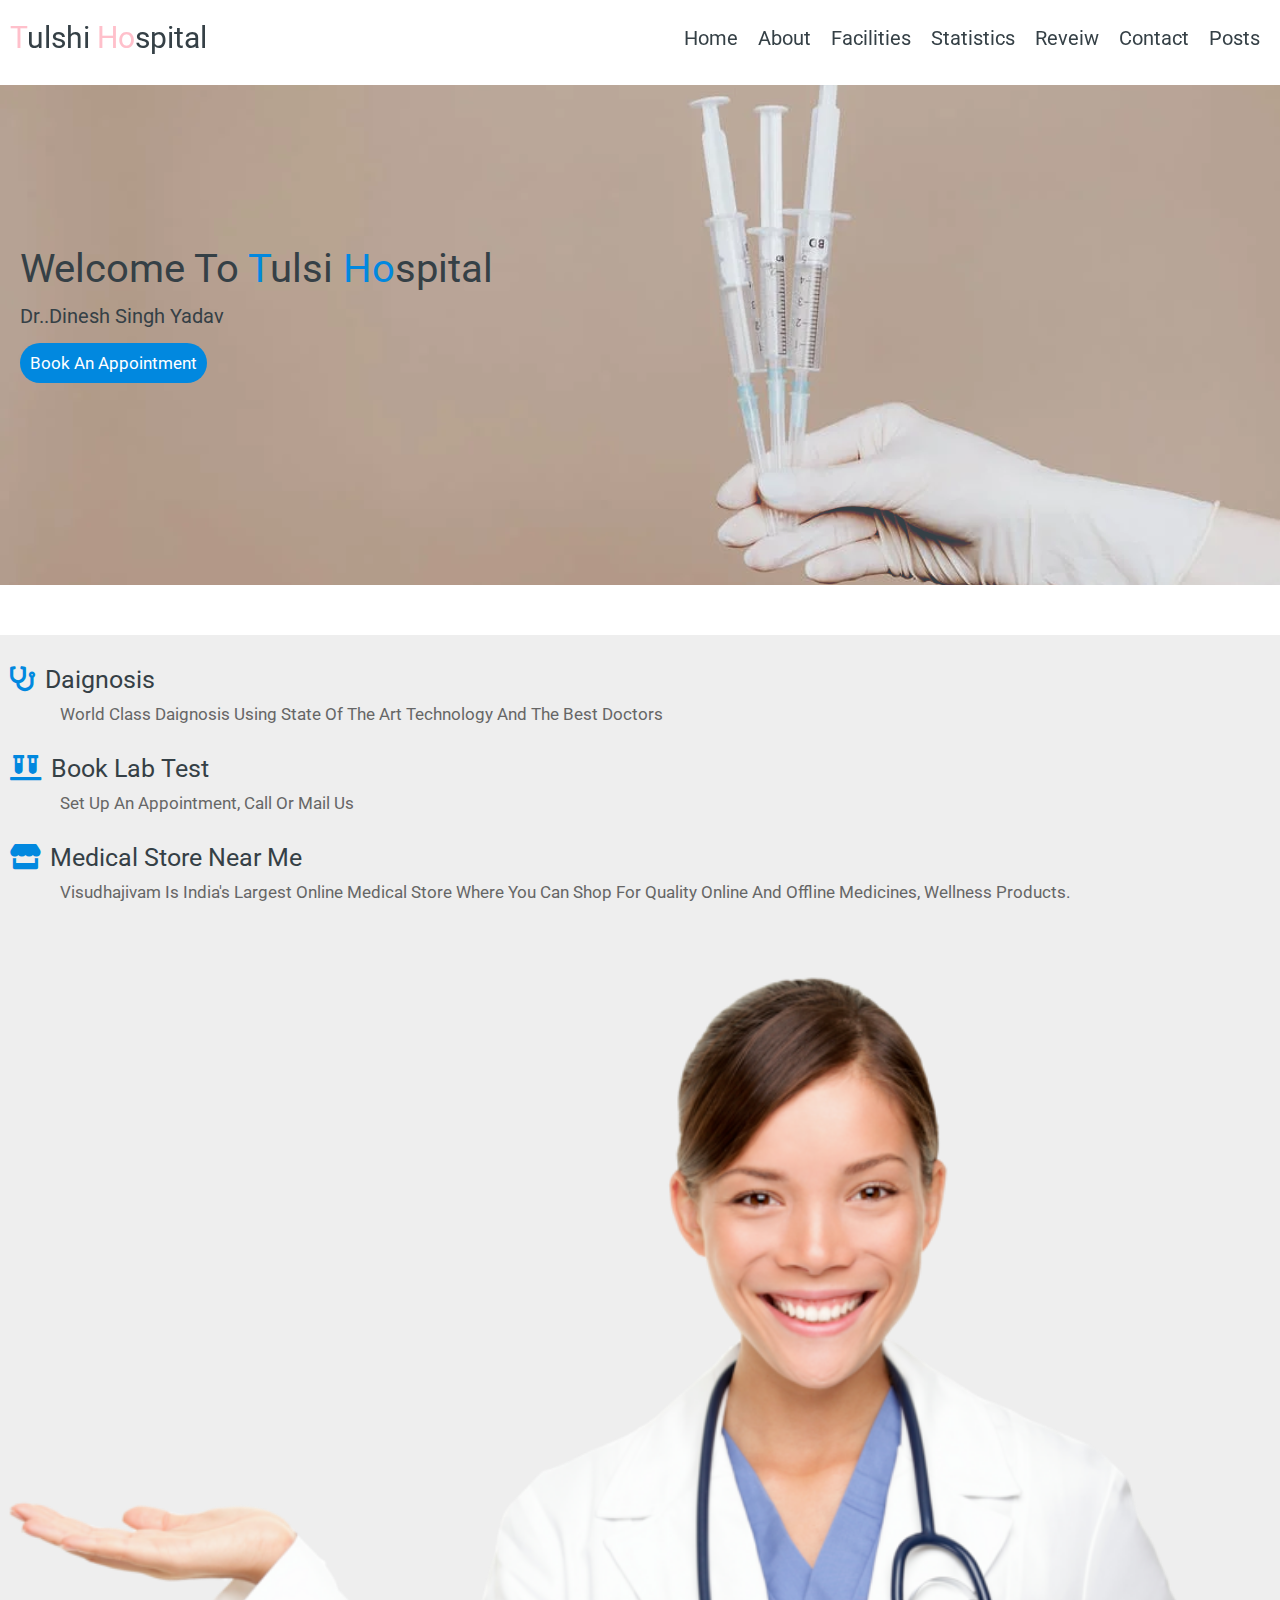
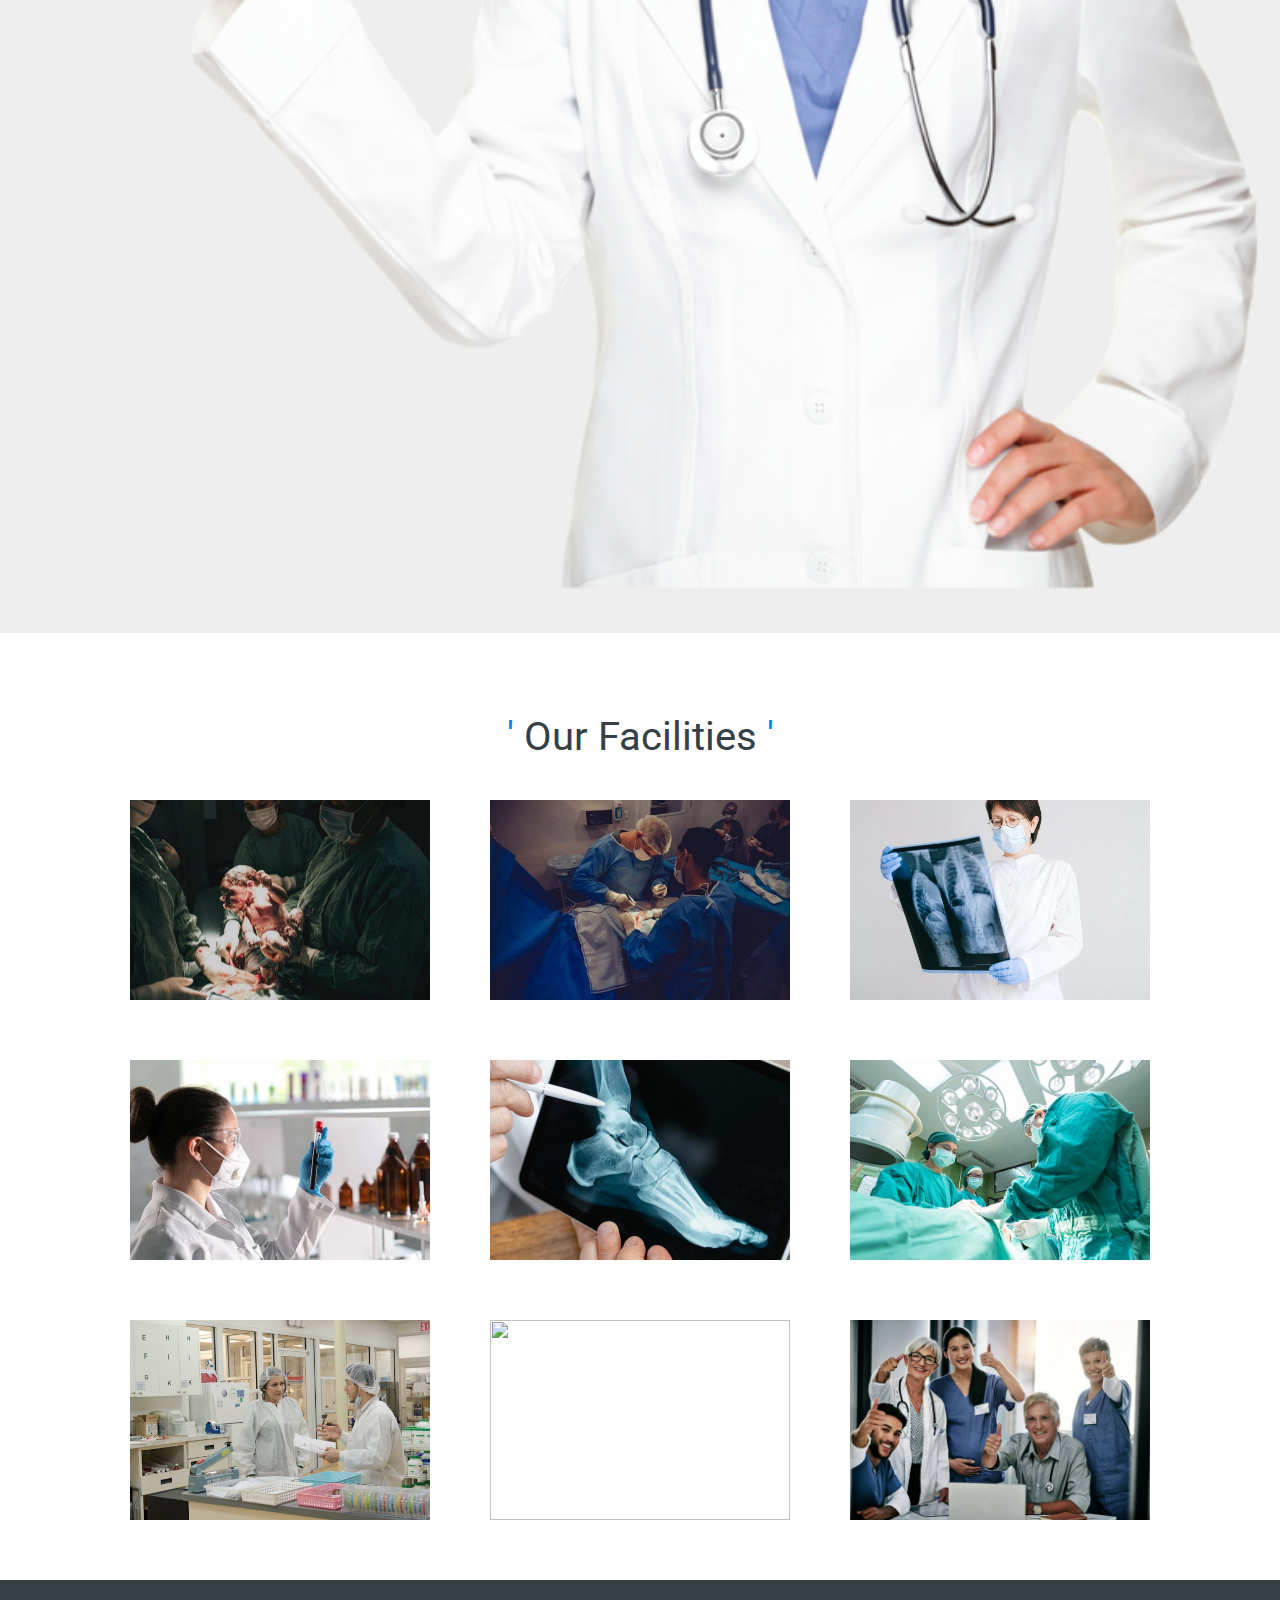
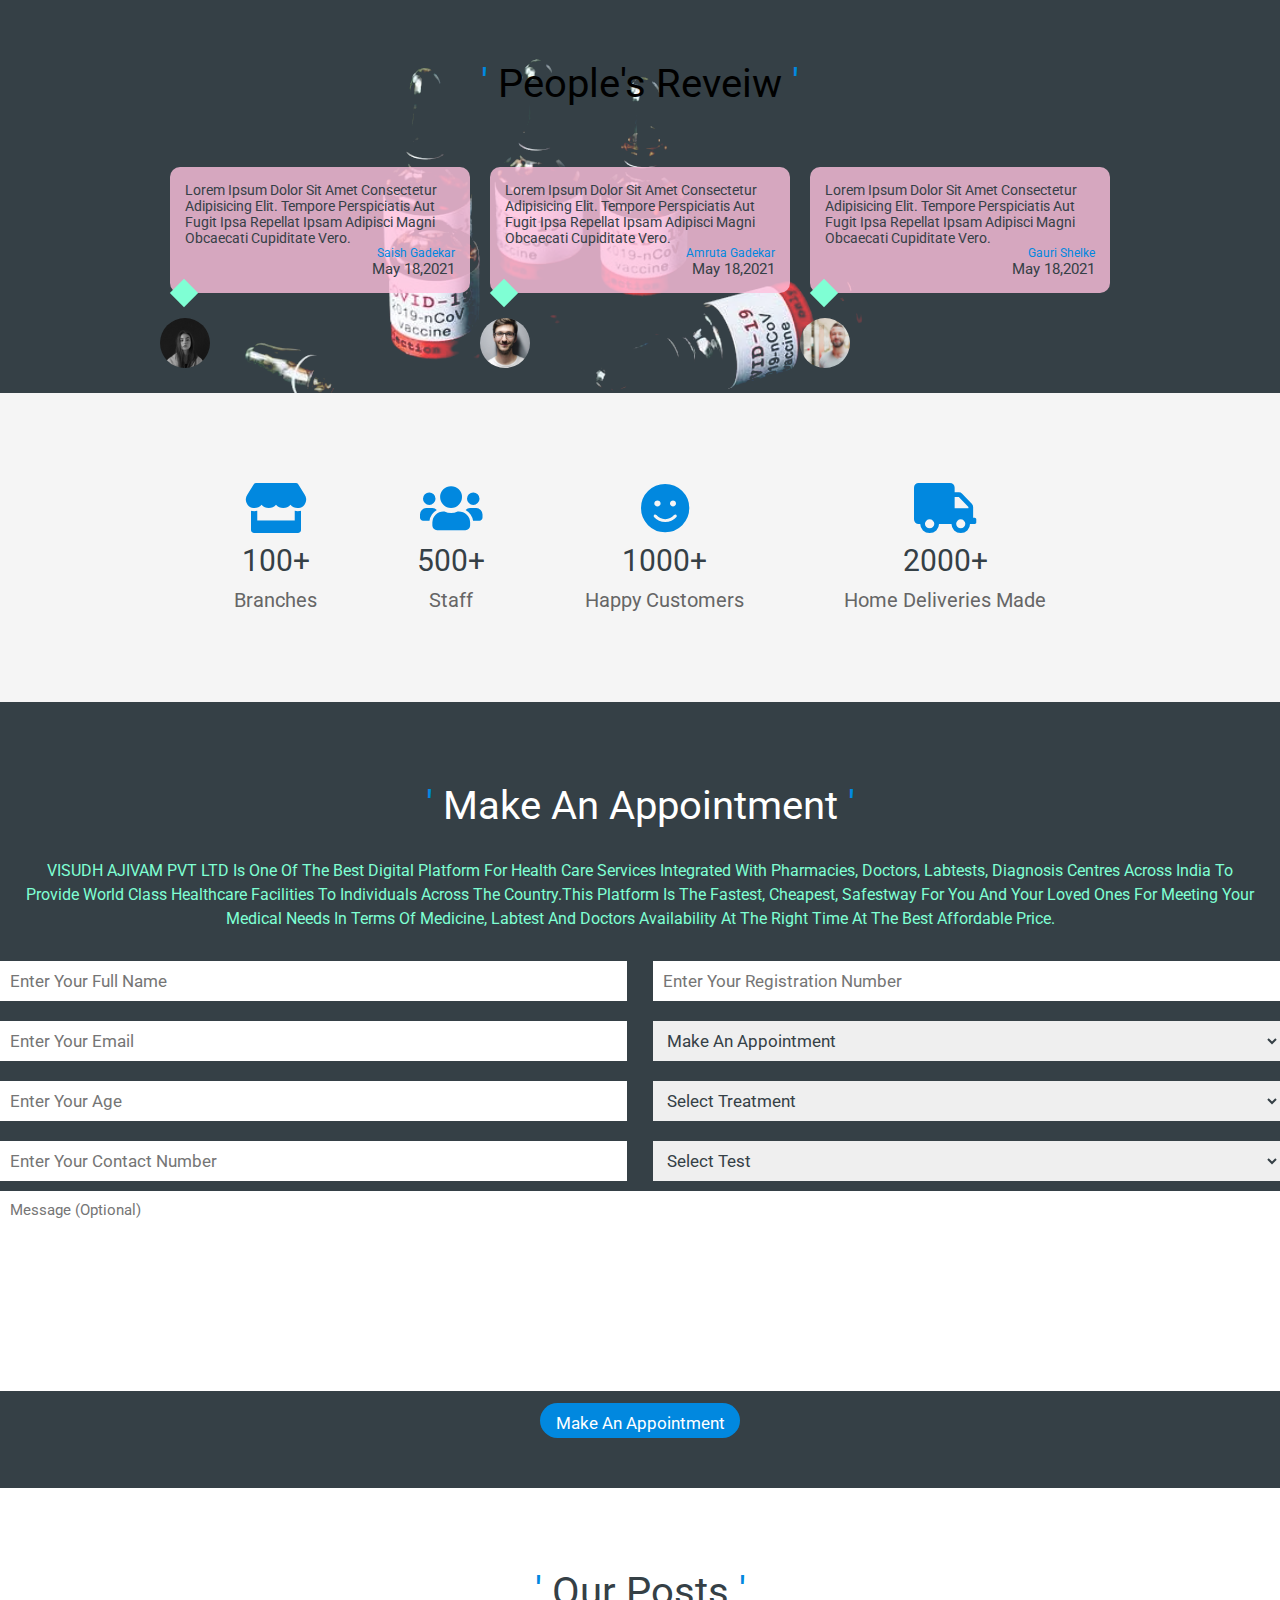
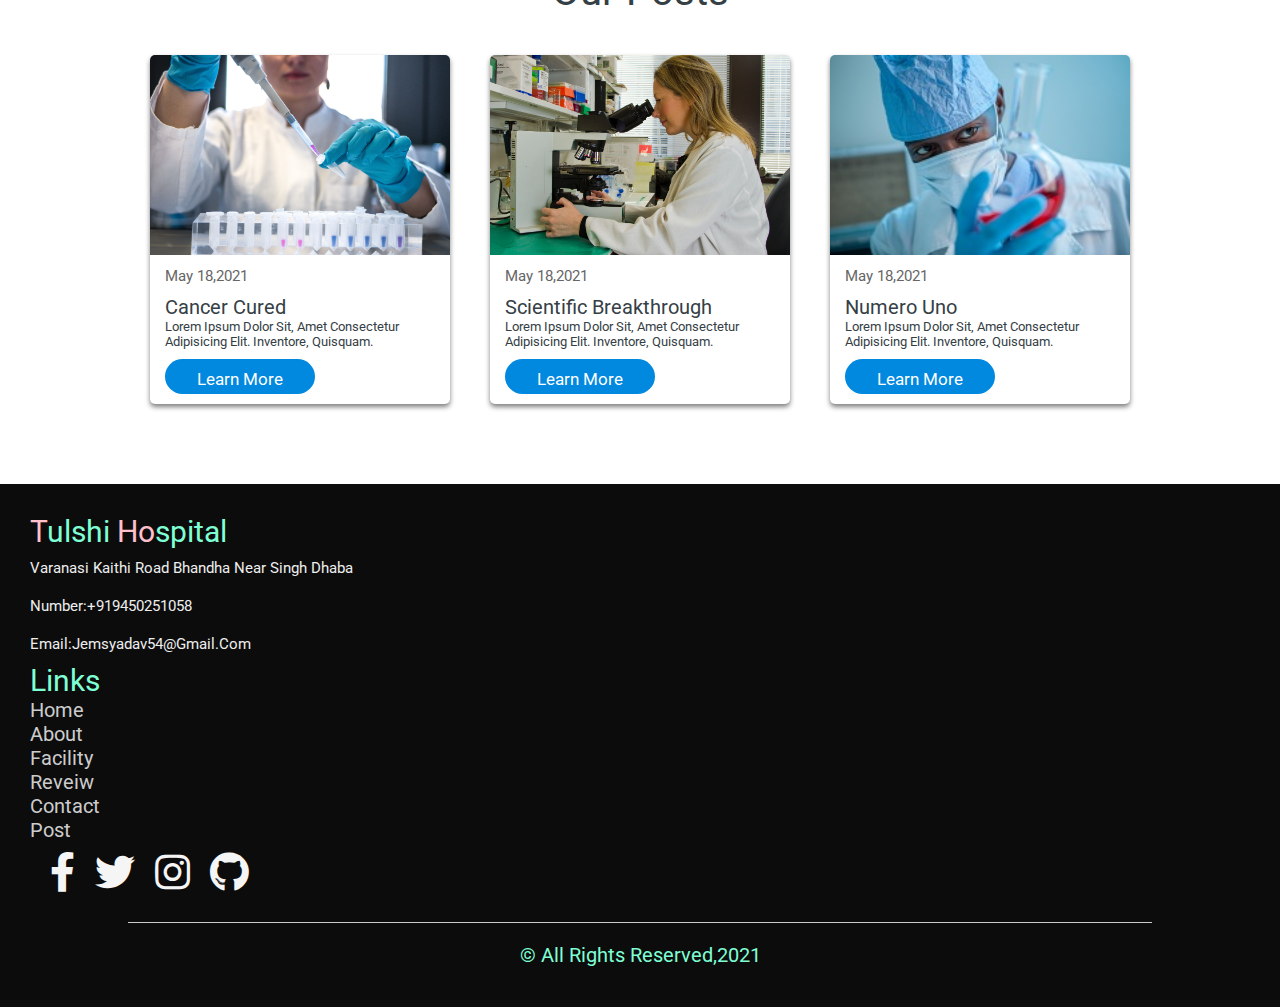
==== index.html @ 3665db94 "hospital" ====
<!DOCTYPE html>
<html lang="en">
  <head>
    <meta charset="UTF-8" />
    <meta http-equiv="X-UA-Compatible" content="IE=edge" />
    <meta name="viewport" content="width=device-width, initial-scale=1.0" />
    <link
      rel="stylesheet"
      href="./app.s"
    />
    <link
      rel="stylesheet"
      href="./style.css"
    />
    <link
      rel="stylesheet"
      href="https://cdnjs.cloudflare.com/ajax/libs/twitter-bootstrap/4.6.0/css/bootstrap-grid.min.css"
    />

    <link
      rel="stylesheet"
      href="https://cdnjs.cloudflare.com/ajax/libs/font-awesome/5.15.3/css/all.min.css"
    />

    <link rel="stylesheet" href="./style.css" />
    <title>Health service site</title>
  </head>
  <body>
    <!-- header start/ -->
    <header>
      <div class="container">
        <a href="#" class="logo"><span>t</span>ulshi <span>ho</span>spital</a>

        <nav class="nav">
          <ul class="navbar-nav">
            <li><a href="#home">Home</a></li>
            <li><a href="#about">About</a></li>
            <li><a href="#facility">Facilities</a></li>
            <li><a href="#stats">Statistics</a></li>
            <li><a href="#reveiw">Reveiw</a></li>
            <li><a href="#contact">Contact</a></li>
            <li><a href="#post">Posts</a></li>
          </ul>
        </nav>

        <div class="fas fa-bars fa-3x"></div>
      </div>
    </header>
    <!-- header end -->

    <!-- home section start -->
    <section class="home" id="home">
      <div class="container">
        <div class="row min-vh-100 text-md-left text-align-center">
          <div class="col-md-6 pl-md-5 content" data-aos="fade-left">
            <h1>Welcome to <span>T</span>ulsi <span>Ho</span>spital</h1>
            <h2>Dr..Dinesh singh yadav</h2>
            <a href="#about" class="button"> Book an Appointment </a>
          </div>
        </div>
      </div>
    </section>
    <!-- home section end -->

    <!-- about section start -->
    <section class="about" id="about">
      <div class="container">
        <div class="row min-vh-100 align-items-center">
          <div class="col-md-6 content" data-aos="fade-right">
            <div class="box">
              <h3><i class="fas fa-stethoscope"></i>Daignosis</h3>
              <p>
                World class daignosis using state of the art technology and the
                best doctors
              </p>
            </div>

            <div class="box">
              <h3><i class="fas fa-vials"></i>Book Lab Test</h3>
              <p>Set up an appointment, Call or Mail us</p>
            </div>

            <div class="box">
              <h3><i class="fas fa-store"></i>Medical Store Near Me</h3>
              <p>
                Visudhajivam is India's Largest Online medical store where you
                can shop for quality online and offline medicines, wellness
                products.
              </p>
            </div>
          </div>

          <div class="col-md-6 d-none d-md-block" data-aos="fade-left">
            <img
              src="./image/4.png"
              width="100%"
              alt="doc img"
            />
          </div>
        </div>
      </div>
    </section>
    <!-- about section end -->

    <!-- facility section start -->
    <section class="facility" id="facility">
      <div class="container">
        <h1 class="heading"><span>'</span> our facilities <span>'</span></h1>

        <div class="box-container">
          <div class="box" data-aos="zoom-in">
            <a href="./img/gallery-1.jpg" title="our team">
              <img src="./image/01.jpeg" alt="" />
            </a>
          </div>

          <div class="box" data-aos="zoom-in">
            <a href="./img/gallery-2.jpg" title="our lab">
              <img src="./image/02.webp" alt="" />
            </a>
          </div>

          <div class="box" data-aos="zoom-in">
            <a href="./img/gallery-3.jpg" title="emergency rooms">
              <img src="./image/05.webp" alt="" />
            </a>
          </div>

          <div class="box" data-aos="zoom-in">
            <a href="./img/gallery-4.jpg" title="expert doctors">
              <img src="./image/06.webp" alt="" />
            </a>
          </div>

          <div class="box" data-aos="zoom-in">
            <a href="./img/gallery-5.jpg" title="emergency rooms">
              <img src="./image/07.jpeg" alt="" />
            </a>
          </div>
          <div class="box">
            <a href="./img/gallery-7.jpg" title="enough beds">
              <img src="./image/blue-care-case-disease-wallpaper-preview.jpg" alt="" />
            </a>
          </div>
          <div class="box">
            <a
              href="./img/national-cancer-institute-1c8sj2IO2I4-unsplash.jpg"
              title="our premises"
            >
              <img
                src="./image/team.jpeg"
                alt=""
              />
            </a>
          </div>

          <div class="box" data-aos="zoom-in">
            <a
              href="./img/owen-beard-DK8jXx1B-1c-unsplash.jpg"
              title="top notch tools"
            >
              <img src="./image/5.jpeg" alt="" />
            </a>
          </div>

          <div class="box" data-aos="zoom-in">
            <a href="./img/gallery-8.jpg" title="experienced team">
              <img src="./image/expert.jpg" alt="" />
            </a>
          </div>
        </div>
      </div>
    </section>
    <!-- facility section end -->

    <!-- ////reveiw section starts/// -->
    <section class="reveiw" id="reveiw">
      <div class="container">
        <h1 class="heading"><span>'</span> people's reveiw <span>'</span></h1>

        <div class="box-container">
          <div class="box" data-aos="fade-right">
            <p>
              Lorem ipsum dolor sit amet consectetur adipisicing elit. Tempore
              perspiciatis aut fugit ipsa repellat ipsam adipisci magni
              obcaecati cupiditate vero.
            </p>
            <h3>Saish Gadekar</h3>
            <span>may 18,2021</span>
            <img src="./image/p1.jpeg" alt="" />
          </div>

          <div class="box" data-aos="fade-up">
            <p>
              Lorem ipsum dolor sit amet consectetur adipisicing elit. Tempore
              perspiciatis aut fugit ipsa repellat ipsam adipisci magni
              obcaecati cupiditate vero.
            </p>
            <h3>Amruta Gadekar</h3>
            <span>may 18,2021</span>
            <img src="./image/p2.webp" alt="" />
          </div>

          <div class="box" data-aos="fade-left">
            <p>
              Lorem ipsum dolor sit amet consectetur adipisicing elit. Tempore
              perspiciatis aut fugit ipsa repellat ipsam adipisci magni
              obcaecati cupiditate vero.
            </p>
            <h3>Gauri Shelke</h3>
            <span>may 18,2021</span>
            <img
              src="./image/p3.jpg"
              alt=""
            />
          </div>
        </div>
      </div>
    </section>
    <!-- //////reveiw section ends///// -->

    <!-- /////counter start///// -->
    <section class="counter" id="stats">
      <div class="container">
        <div class="box-container">
          <div class="box" data-aos="fade-up">
            <i class="fas fa-store"></i>
            <span>100+</span>
            <h3>Branches</h3>
          </div>

          <div class="box" data-aos="fade-up">
            <i class="fas fa-users"></i>
            <span>500+</span>
            <h3>Staff</h3>
          </div>

          <div class="box" data-aos="fade-up">
            <i class="fas fa-smile"></i>
            <span>1000+</span>
            <h3>Happy Customers</h3>
          </div>

          <div class="box" data-aos="fade-up">
            <i class="fas fa-truck"></i>
            <span>2000+</span>
            <h3>Home Deliveries Made</h3>
          </div>
        </div>
      </div>
    </section>
    <!-- ///////counter end//// -->

    <!-- ////////Contact start////// -->
    <section class="contact" id="contact">
      <div class="container min-vh-100">
        <div class="row justify-content-center">
          <h1 class="heading">
            <span>'</span> make an appointment <span>'</span>
          </h1>

          <div class="col-md-10 apt" data-aos="flip-down">
            <p>
              VISUDH AJIVAM PVT LTD is one of the best digital platform for
              health care services integrated with pharmacies, doctors,
              labtests, diagnosis centres across India to provide world class
              Healthcare facilities to individuals across the country.This
              platform is the fastest, cheapest, safestway for you and your
              loved ones for meeting your medical needs in terms of medicine,
              labtest and doctors availability at the right time at the best
              affordable price.
            </p>

            <form action="">
              <div class="inputBox">
                <input type="text" placeholder="enter your full name" />
                <input
                  type="number"
                  placeholder="enter your Registration number"
                />
              </div>

              <div class="inputBox">
                <input type="email" placeholder="enter your email" />
                <select name="" id="">
                  <option value="" enabled selected>make an appointment</option>
                  <option value="09:00 am" enabled>09:00 am</option>
                  <option value="12:00 pm" enabled>12:00 pm</option>
                  <option value="03:00 pm" enabled>03:00 pm</option>
                  <option value="06:00 pm" enabled>06:00 pm</option>
                </select>
              </div>

              <div class="inputBox">
                <input type="number" placeholder="enter your age" />
                <select name="department" id="department">
                  <option value="" enabled selected>Select Treatment</option>
                  <option value="Department 1" enabled>Cardiology</option>
                  <option value="Department 2" enabled>Neurology</option>
                  <option value="Department 3" enabled>osteology</option>
                </select>
              </div>
              <div class="inputBox">
                <input type="text" placeholder="enter your contact number" />
                <select name="doctor" id="doctor" class="form-control">
                  <option value="">Select Test</option>
                  <option value="Doctor 1">Blood Test</option>
                  <option value="Doctor 2">Bmi Test</option>
                  <option value="Doctor 3">covid test</option>
                </select>
              </div>

              <textarea
                name=""
                id=""
                cols="30"
                rows="10"
                placeholder="message (optional)"
              ></textarea>

              <input
                type="submit"
                name=""
                id=""
                value="make an appointment"
                class="button"
              />
            </form>
          </div>
        </div>
      </div>
    </section>
    <!-- ////////contact end/////// -->

    <!-- /////////post section start///// -->
    <section class="post" id="post">
      <div class="container">
        <h1 class="heading"><span>'</span> our posts <span>'</span></h1>

        <div class="box-container">
          <div class="box" data-aos="fade-right">
            <img src="./image/l1.jpg" alt="" />
            <div class="content">
              <span> May 18,2021 </span>
              <a href="#"><h3>Cancer Cured</h3></a>
              <p>
                Lorem ipsum dolor sit, amet consectetur adipisicing elit.
                Inventore, quisquam.
              </p>
              <a href="#"><button class="button">Learn More</button></a>
            </div>
          </div>

          <div class="box" data-aos="fade-up">
            <img
              src="./image/l2.jpg"
              alt=""
            />
            <div class="content">
              <span> May 18,2021 </span>
              <a href="#"><h3>Scientific Breakthrough</h3></a>
              <p>
                Lorem ipsum dolor sit, amet consectetur adipisicing elit.
                Inventore, quisquam.
              </p>
              <a href="#"><button class="button">Learn More</button></a>
            </div>
          </div>

          <div class="box" data-aos="fade-left">
            <img src="./image/l3.jpg" alt="" />
            <div class="content">
              <span> May 18,2021 </span>
              <a href="#"><h3>Numero Uno</h3></a>
              <p>
                Lorem ipsum dolor sit, amet consectetur adipisicing elit.
                Inventore, quisquam.
              </p>
              <a href="#"><button class="button">Learn More</button></a>
            </div>
          </div>
        </div>
      </div>
    </section>
    <!-- /////////post end/////// -->

    <!-- /////////footer start ////// -->
    <section class="footer">
      <div class="container">
        <div class="row">
          <div class="col-md-4" data-aos="fade-right">
            <a href="#" class="logo"><span>t</span>ulshi <span>Ho</span>spital</a>
            <p>
             varanasi Kaithi road bhandha near singh dhaba
            </p>
            <p>Number:+919450251058</p>
            <p>Email:jemsyadav54@gmail.com</p>
          </div>

          <div class="col-md-4 text-center lnk" data-aos="fade-up">
            <h3>Links</h3>
            <a href="#">Home</a>
            <a href="#">About</a>
            <a href="#">Facility</a>
            <a href="#">Reveiw</a>
            <a href="#">Contact</a>
            <a href="#">Post</a>
          </div>

          <div class="socialmedialinks" data-aos="fade-left">
            <a href="https://www.facebook.com/"
              ><i class="fab fa-facebook-f fa-2x l1"></i
            ></a>
            <a href=""><i class="fab fa-twitter fa-2x l2"></i></a>
            <a href=""><i class="fab fa-instagram fa-2x l3"></i></a>
            <a href="https://github.com/saishgadekar58"
              ><i class="fab fa-github fa-2x l3"></i
            ></a>
          </div>
        </div>
      </div>

      <h1 class="credit text-center mx-auto">
        &copy; All Rights Reserved,2021
      </h1>
    </section>
    <!-- /////////footer end////// -->

    <script src="https://cdnjs.cloudflare.com/ajax/libs/jquery/3.6.0/jquery.min.js"></script>
    <script src="https://cdnjs.cloudflare.com/ajax/libs/magnific-popup.js/1.1.0/jquery.magnific-popup.min.js"></script>
    <script src="https://cdnjs.cloudflare.com/ajax/libs/aos/2.3.4/aos.js"></script>
    <script src="./app.js"></script>
  </body>
</html>
---- style.css ----
@import url("https://fonts.googleapis.com/css2?family=Roboto:ital,wght@0,100;0,300;0,400;1,100;1,300&display=swap");

:root {
  --pink: #ffc0cb;
  --aquamarine: #7fffd4;
  --blue: #0188df;
  --black: #354046;
}
html {
  font-size: 62.5%;
  overflow-x: hidden;
}
body {
  overflow-x: hidden;
}
section {
  overflow: hidden;
}
.button {
  height: 3.5rem;
  padding: 1rem;
  width: 15rem;
  background: var(--blue);
  color: #fff;
  font-size: 1.7rem;
  text-transform: capitalize;
  border-radius: 5rem;
  cursor: pointer;
  position: relative;
  z-index: 0;
  overflow: hidden;
  margin: 1rem 0;
}

.button::before {
  content: "";
  display: none;
  border-radius: 5rem;
  position: absolute;
  top: -100%;
  left: 0;
  height: 100%;
  width: 100%;
  background-color: var(--black);
  z-index: -1;
  transition: 0.5s linear;
}

.button:hover:before {
  top: 0%;
  display: block;
}

.button:hover {
  box-shadow: 0.3rem 0.4rem var(--black), 0 0.5rem 0.8rem rgba(0, 0, 0, 0.9);
}
.heading {
  text-align: center;
  font-size: 4rem;
  padding: 1rem;
  padding-top: 8rem;
  color: var(--black);
}
.heading span {
  color: var(--blue);
}
* {
  font-family: "Roboto", sans-serif;
  margin: 0;
  padding: 0;
  box-sizing: border-box;
  border: none;
  outline: none;
  text-decoration: none !important;
  text-transform: capitalize;
  font-weight: 400;
  transition: all 0.5s linear;
}
*::selection {
  background: var(--black);
  color: #fff;
}
header {
  width: 100%;
  position: fixed;
  top: 0;
  left: 0;
  padding: 2rem 1rem;
  z-index: 10;
}
.boderdown {
  background: #fff;
  box-shadow: 0 0.1rem 0.3rem rgba(0, 0, 0, 0.3);
  padding: 0.5rem 1rem;
}

header .container {
  display: flex;
  align-items: center;
  justify-content: space-between;
}

header a {
  color: var(--black);
}
header a:hover {
  color: var(--pink);
}
header .container .logo {
  font-size: 3rem;
}
header .container .logo span {
  color: var(--pink);
}

header .nav ul {
  margin: 0;
  padding: 0;
  display: flex;
  align-items: center;
  justify-content: space-between;
  list-style: none;
}
header .nav ul li {
  margin: 0 1rem;
}
header .nav ul li a {
  font-size: 2rem;
}

header .fa-bars {
  font-size: 3.5rem;
  color: var(--blue);
  cursor: pointer;
  display: none;
}

header .fa-times {
  transform: rotate(360deg);
}

/* ////////media queries start///////// */

@media (max-width: 768px) {
  html {
    font-size: 55%;
  }
  header .fa-bars {
    display: block;
  }

  header .nav {
    position: fixed;
    top: -100rem;
    left: 50%;
    transform: translate(-50%, -50%);
    box-shadow: 0 0 0 100vh rgba(0, 0, 0, 0.5);
    border-radius: 0.5rem;
    border: 1rem solid var(--blue);
    background: #fff;
    width: 95%;
    opacity: 0;
  }
  header .nav ul {
    width: 100%;
    flex-flow: column;
    padding: 2rem 0;
  }
  header .nav ul li {
    width: 100%;
    text-align: center;
    margin: 1rem 0;
  }
  header .nav ul li a {
    font-size: 3rem;
    display: block;
  }
  header .nav-toggle {
    top: 50%;
    opacity: 1;
  }
  .contact form .inputBox input,
  select {
    width: 100%;
  }
  .contact form input[type="submit"] {
    width: 100%;
  }
  /* .footer {
    height: 80rem;
  } */
  .footer .row .socialmedialinks {
    text-align: center;
    margin: 1rem auto;
  }
  .home .content {
    text-align: center;
  }
}
@media (max-width: 550px) {
  .home .container .mqsm {
    margin-left: 80px;
  }
}

/* ///////////////mquery end */

/* ////////////////home////////// */
.home .container img {
  margin-top: 80px;
  margin-left: -45px;
}
.home .content h1 {
  font-size: 4rem;

  color: var(--black);
}
.home .content h1 span {
  color: var(--blue);
}
.home .content h2 {
  font-size: 2rem;
  margin-top: 1.2rem;
  color: var(--black);
  margin-bottom: 2.5rem;
}
.home {
  background: url(./image/background.webp), no-repeat,
    linear-gradient(var(--black), var(--black));
  opacity: 2;
  background-size: cover;
  background-position: center;
  background-blend-mode: lighten;
  margin-top: 8.5rem;
  height: 50rem;
}

.home .container .content {
  margin-top: 16rem;
  margin-left: 2rem;
}
.home .container .content h1:hover {
  color: var(--blue);
}
/* ///////////home end///////// */

/* /////about//// */
.about {
  background: #eee;
  margin-top: 50px;
}
.about .content .box {
  margin: 3rem 0;
}
.about .content .box h3 {
  font-size: 2.5rem;
  color: var(--black);
}
.about .content .box h3 i {
  padding: 0 1rem;
  color: var(--blue);
}
.about .content .box p {
  font-size: 1.7rem;
  padding-left: 6rem;
  color: #666;
  margin-top: 10px;
}
/* ///////about end///// */

/* ///////facility start///// */

.facility {
  min-height: 100vh;
}
.facility .box-container {
  display: flex;
  justify-content: center;
  flex-wrap: wrap;
  padding-bottom: 3rem;
}
.facility .box-container .box {
  display: block;
  width: 30rem;
  height: 20rem;
  margin: 3rem;
  overflow: hidden;
}
.facility .box-container .box img {
  width: 100%;
  height: 100%;
  object-fit: cover;
}
.facility .box-container .box:hover img {
  transform: scale(1.3);
}
/* ///////facility end///// */

/* /////////contact start///// */

.contact {
  background: var(--black);
}
.contact .row {
  padding-bottom: 4rem;
}
.contact .apt p {
  line-height: 1.5;
  font-size: 1.6rem;
  color: var(--aquamarine);
  text-align: center;
  margin: 2rem;
}
.contact .heading {
  color: #fff;
}
.contact form {
  text-align: center;
}
.contact form .inputBox {
  display: flex;
  justify-content: space-between;
  flex-wrap: wrap;
}
.contact form .inputBox input,
select {
  height: 4rem;
  width: 49%;
  padding: 0 1rem;
  margin: 1rem 0;
  font-size: 1.7rem;
  color: var(--black);
}
.contact form textarea {
  height: 20rem;
  resize: none;
  padding: 1rem;
  font-size: 1.5rem;
  width: 100%;
}

.contact form input[type="submit"] {
  width: 20rem;
}
.contact form input[type="submit"]:hover {
  background: var(--black);
}

/* ////////contact end//////// */

/* ///////reveiw start//// */
.reveiw {
  background: url(./image/coovid.webp), no-repeat,
    linear-gradient(var(--black), var(--black));
  background-size: cover;
  background-position: center;
  background-blend-mode: lighten;
}
.reveiw .heading {
  color: black;
}
.reveiw .box-container {
  display: flex;
  justify-content: center;
  flex-wrap: wrap;
  padding-bottom: 5rem;
}
.reveiw .box-container .box {
  background: rgba(255, 192, 221, 0.8);
  width: 30rem;
  margin: 5rem 1rem;
  border-radius: 10px;
  padding: 1.5rem;
  position: relative;
}
.reveiw .box-container .box img {
  position: absolute;
  bottom: -7.5rem;
  left: -1rem;
  height: 5rem;
  width: 5rem;
  border-radius: 50%;
  object-fit: cover;
}
.reveiw .box-container .box p {
  font-size: 1.4rem;
  color: var(--black);
}
.reveiw .box-container .box h3 {
  text-align: end;
  color: var(--blue);
}
.reveiw .box-container .box span {
  text-align: end;
  color: var(--black);
  display: block;
  font-size: 1.5rem;
}
.reveiw .box-container .box::before {
  content: "";
  position: absolute;
  bottom: -1rem;
  left: 0.4rem;
  height: 2rem;
  width: 2rem;
  background: aquamarine;
  transform: rotate(45deg);
}

/* ////reveiw end///// */

/* /////post start////// */
.post {
  margin-bottom: 5rem;
}
.post .box-container {
  display: flex;
  justify-content: center;
  flex-wrap: wrap;
}
.post .box-container .box {
  width: 30rem;
  margin: 3rem 2rem;
  overflow: hidden;
  border-radius: 0.5rem;
  box-shadow: 0 0.3rem 0.5rem rgba(0, 0, 0, 0.5);
}
.post .box-container .box img {
  height: 20rem;
  width: 100%;
  object-fit: cover;
}
.post .box-container .box .content {
  padding: 0 1.5rem;
}
.post .box-container .box .content span {
  color: #666;
  font-size: 1.5rem;
  display: block;
  padding: 1rem 0;
}
.post .box-container .box .content h3 {
  font-size: 2rem;
  color: var(--black);
}
.post .box-container .box .content:hover h3 {
  color: var(--pink);
}
.post .box-container .box .content p {
  font-size: 1.3rem;
  color: var(--black);
}
/* ////////post end//////// */

/* ////counterstart//// */
.counter {
  background: whitesmoke;
  padding: 5rem 0;
}
.counter .box-container {
  display: flex;
  justify-content: center;
  flex-wrap: wrap;
  padding: 2rem 0;
}

.counter .box-container .box {
  margin: 2rem 5rem;
  text-align: center;
}
.counter .box-container .box i {
  color: var(--blue);
  font-size: 5rem;
}
.counter .box-container .box h3 {
  color: #666;
  font-size: 2rem;
}
.counter .box-container .box span {
  color: var(--black);
  font-size: 3rem;
  display: block;
  padding: 1rem 0;
}
/* ///////counter end//// */
/* /////footer start////// */

.footer {
  background: rgba(0, 0, 0, 0.953);
}
.footer .row {
  margin: 3rem;
}
.footer p {
  font-size: 1.5rem;
  color: #eee;
  padding: 1rem 0;
}
.footer .col-md-4:nth-child(1) a {
  font-size: 3rem;
  color: aquamarine;
}
.footer .col-md-4:nth-child(1) a span {
  color: var(--pink);
}
.footer a {
  font-size: 2rem;
  color: #ccc;
  display: block;
}
.footer a:hover {
  color: var(--pink);
}

.footer h3 {
  color: var(--aquamarine);
  font-size: 3rem;
}
.footer .credit {
  color: var(--aquamarine);
  width: 80%;
  margin: 0 auto;
  padding: 2rem 0;
  padding-bottom: 4rem;
  border-top: 0.1rem solid #ccc;
  text-align: center;
}

.socialmedialinks {
  margin: 10px;
  display: flex;
  align-items: center;
}
.socialmedialinks a {
  color: whitesmoke;
  transition: color 250ms ease-in-out;
}
.socialmedialinks a:hover {
  color: aquamarine;
}
.l1,
.l2,
.l3 {
  padding-left: 10px;
  padding-right: 10px;
}
/* //////////footer end/////// */
---- style.css ----
@import url("https://fonts.googleapis.com/css2?family=Roboto:ital,wght@0,100;0,300;0,400;1,100;1,300&display=swap");

:root {
  --pink: #ffc0cb;
  --aquamarine: #7fffd4;
  --blue: #0188df;
  --black: #354046;
}
html {
  font-size: 62.5%;
  overflow-x: hidden;
}
body {
  overflow-x: hidden;
}
section {
  overflow: hidden;
}
.button {
  height: 3.5rem;
  padding: 1rem;
  width: 15rem;
  background: var(--blue);
  color: #fff;
  font-size: 1.7rem;
  text-transform: capitalize;
  border-radius: 5rem;
  cursor: pointer;
  position: relative;
  z-index: 0;
  overflow: hidden;
  margin: 1rem 0;
}

.button::before {
  content: "";
  display: none;
  border-radius: 5rem;
  position: absolute;
  top: -100%;
  left: 0;
  height: 100%;
  width: 100%;
  background-color: var(--black);
  z-index: -1;
  transition: 0.5s linear;
}

.button:hover:before {
  top: 0%;
  display: block;
}

.button:hover {
  box-shadow: 0.3rem 0.4rem var(--black), 0 0.5rem 0.8rem rgba(0, 0, 0, 0.9);
}
.heading {
  text-align: center;
  font-size: 4rem;
  padding: 1rem;
  padding-top: 8rem;
  color: var(--black);
}
.heading span {
  color: var(--blue);
}
* {
  font-family: "Roboto", sans-serif;
  margin: 0;
  padding: 0;
  box-sizing: border-box;
  border: none;
  outline: none;
  text-decoration: none !important;
  text-transform: capitalize;
  font-weight: 400;
  transition: all 0.5s linear;
}
*::selection {
  background: var(--black);
  color: #fff;
}
header {
  width: 100%;
  position: fixed;
  top: 0;
  left: 0;
  padding: 2rem 1rem;
  z-index: 10;
}
.boderdown {
  background: #fff;
  box-shadow: 0 0.1rem 0.3rem rgba(0, 0, 0, 0.3);
  padding: 0.5rem 1rem;
}

header .container {
  display: flex;
  align-items: center;
  justify-content: space-between;
}

header a {
  color: var(--black);
}
header a:hover {
  color: var(--pink);
}
header .container .logo {
  font-size: 3rem;
}
header .container .logo span {
  color: var(--pink);
}

header .nav ul {
  margin: 0;
  padding: 0;
  display: flex;
  align-items: center;
  justify-content: space-between;
  list-style: none;
}
header .nav ul li {
  margin: 0 1rem;
}
header .nav ul li a {
  font-size: 2rem;
}

header .fa-bars {
  font-size: 3.5rem;
  color: var(--blue);
  cursor: pointer;
  display: none;
}

header .fa-times {
  transform: rotate(360deg);
}

/* ////////media queries start///////// */

@media (max-width: 768px) {
  html {
    font-size: 55%;
  }
  header .fa-bars {
    display: block;
  }

  header .nav {
    position: fixed;
    top: -100rem;
    left: 50%;
    transform: translate(-50%, -50%);
    box-shadow: 0 0 0 100vh rgba(0, 0, 0, 0.5);
    border-radius: 0.5rem;
    border: 1rem solid var(--blue);
    background: #fff;
    width: 95%;
    opacity: 0;
  }
  header .nav ul {
    width: 100%;
    flex-flow: column;
    padding: 2rem 0;
  }
  header .nav ul li {
    width: 100%;
    text-align: center;
    margin: 1rem 0;
  }
  header .nav ul li a {
    font-size: 3rem;
    display: block;
  }
  header .nav-toggle {
    top: 50%;
    opacity: 1;
  }
  .contact form .inputBox input,
  select {
    width: 100%;
  }
  .contact form input[type="submit"] {
    width: 100%;
  }
  /* .footer {
    height: 80rem;
  } */
  .footer .row .socialmedialinks {
    text-align: center;
    margin: 1rem auto;
  }
  .home .content {
    text-align: center;
  }
}
@media (max-width: 550px) {
  .home .container .mqsm {
    margin-left: 80px;
  }
}

/* ///////////////mquery end */

/* ////////////////home////////// */
.home .container img {
  margin-top: 80px;
  margin-left: -45px;
}
.home .content h1 {
  font-size: 4rem;

  color: var(--black);
}
.home .content h1 span {
  color: var(--blue);
}
.home .content h2 {
  font-size: 2rem;
  margin-top: 1.2rem;
  color: var(--black);
  margin-bottom: 2.5rem;
}
.home {
  background: url(./image/background.webp), no-repeat,
    linear-gradient(var(--black), var(--black));
  opacity: 2;
  background-size: cover;
  background-position: center;
  background-blend-mode: lighten;
  margin-top: 8.5rem;
  height: 50rem;
}

.home .container .content {
  margin-top: 16rem;
  margin-left: 2rem;
}
.home .container .content h1:hover {
  color: var(--blue);
}
/* ///////////home end///////// */

/* /////about//// */
.about {
  background: #eee;
  margin-top: 50px;
}
.about .content .box {
  margin: 3rem 0;
}
.about .content .box h3 {
  font-size: 2.5rem;
  color: var(--black);
}
.about .content .box h3 i {
  padding: 0 1rem;
  color: var(--blue);
}
.about .content .box p {
  font-size: 1.7rem;
  padding-left: 6rem;
  color: #666;
  margin-top: 10px;
}
/* ///////about end///// */

/* ///////facility start///// */

.facility {
  min-height: 100vh;
}
.facility .box-container {
  display: flex;
  justify-content: center;
  flex-wrap: wrap;
  padding-bottom: 3rem;
}
.facility .box-container .box {
  display: block;
  width: 30rem;
  height: 20rem;
  margin: 3rem;
  overflow: hidden;
}
.facility .box-container .box img {
  width: 100%;
  height: 100%;
  object-fit: cover;
}
.facility .box-container .box:hover img {
  transform: scale(1.3);
}
/* ///////facility end///// */

/* /////////contact start///// */

.contact {
  background: var(--black);
}
.contact .row {
  padding-bottom: 4rem;
}
.contact .apt p {
  line-height: 1.5;
  font-size: 1.6rem;
  color: var(--aquamarine);
  text-align: center;
  margin: 2rem;
}
.contact .heading {
  color: #fff;
}
.contact form {
  text-align: center;
}
.contact form .inputBox {
  display: flex;
  justify-content: space-between;
  flex-wrap: wrap;
}
.contact form .inputBox input,
select {
  height: 4rem;
  width: 49%;
  padding: 0 1rem;
  margin: 1rem 0;
  font-size: 1.7rem;
  color: var(--black);
}
.contact form textarea {
  height: 20rem;
  resize: none;
  padding: 1rem;
  font-size: 1.5rem;
  width: 100%;
}

.contact form input[type="submit"] {
  width: 20rem;
}
.contact form input[type="submit"]:hover {
  background: var(--black);
}

/* ////////contact end//////// */

/* ///////reveiw start//// */
.reveiw {
  background: url(./image/coovid.webp), no-repeat,
    linear-gradient(var(--black), var(--black));
  background-size: cover;
  background-position: center;
  background-blend-mode: lighten;
}
.reveiw .heading {
  color: black;
}
.reveiw .box-container {
  display: flex;
  justify-content: center;
  flex-wrap: wrap;
  padding-bottom: 5rem;
}
.reveiw .box-container .box {
  background: rgba(255, 192, 221, 0.8);
  width: 30rem;
  margin: 5rem 1rem;
  border-radius: 10px;
  padding: 1.5rem;
  position: relative;
}
.reveiw .box-container .box img {
  position: absolute;
  bottom: -7.5rem;
  left: -1rem;
  height: 5rem;
  width: 5rem;
  border-radius: 50%;
  object-fit: cover;
}
.reveiw .box-container .box p {
  font-size: 1.4rem;
  color: var(--black);
}
.reveiw .box-container .box h3 {
  text-align: end;
  color: var(--blue);
}
.reveiw .box-container .box span {
  text-align: end;
  color: var(--black);
  display: block;
  font-size: 1.5rem;
}
.reveiw .box-container .box::before {
  content: "";
  position: absolute;
  bottom: -1rem;
  left: 0.4rem;
  height: 2rem;
  width: 2rem;
  background: aquamarine;
  transform: rotate(45deg);
}

/* ////reveiw end///// */

/* /////post start////// */
.post {
  margin-bottom: 5rem;
}
.post .box-container {
  display: flex;
  justify-content: center;
  flex-wrap: wrap;
}
.post .box-container .box {
  width: 30rem;
  margin: 3rem 2rem;
  overflow: hidden;
  border-radius: 0.5rem;
  box-shadow: 0 0.3rem 0.5rem rgba(0, 0, 0, 0.5);
}
.post .box-container .box img {
  height: 20rem;
  width: 100%;
  object-fit: cover;
}
.post .box-container .box .content {
  padding: 0 1.5rem;
}
.post .box-container .box .content span {
  color: #666;
  font-size: 1.5rem;
  display: block;
  padding: 1rem 0;
}
.post .box-container .box .content h3 {
  font-size: 2rem;
  color: var(--black);
}
.post .box-container .box .content:hover h3 {
  color: var(--pink);
}
.post .box-container .box .content p {
  font-size: 1.3rem;
  color: var(--black);
}
/* ////////post end//////// */

/* ////counterstart//// */
.counter {
  background: whitesmoke;
  padding: 5rem 0;
}
.counter .box-container {
  display: flex;
  justify-content: center;
  flex-wrap: wrap;
  padding: 2rem 0;
}

.counter .box-container .box {
  margin: 2rem 5rem;
  text-align: center;
}
.counter .box-container .box i {
  color: var(--blue);
  font-size: 5rem;
}
.counter .box-container .box h3 {
  color: #666;
  font-size: 2rem;
}
.counter .box-container .box span {
  color: var(--black);
  font-size: 3rem;
  display: block;
  padding: 1rem 0;
}
/* ///////counter end//// */
/* /////footer start////// */

.footer {
  background: rgba(0, 0, 0, 0.953);
}
.footer .row {
  margin: 3rem;
}
.footer p {
  font-size: 1.5rem;
  color: #eee;
  padding: 1rem 0;
}
.footer .col-md-4:nth-child(1) a {
  font-size: 3rem;
  color: aquamarine;
}
.footer .col-md-4:nth-child(1) a span {
  color: var(--pink);
}
.footer a {
  font-size: 2rem;
  color: #ccc;
  display: block;
}
.footer a:hover {
  color: var(--pink);
}

.footer h3 {
  color: var(--aquamarine);
  font-size: 3rem;
}
.footer .credit {
  color: var(--aquamarine);
  width: 80%;
  margin: 0 auto;
  padding: 2rem 0;
  padding-bottom: 4rem;
  border-top: 0.1rem solid #ccc;
  text-align: center;
}

.socialmedialinks {
  margin: 10px;
  display: flex;
  align-items: center;
}
.socialmedialinks a {
  color: whitesmoke;
  transition: color 250ms ease-in-out;
}
.socialmedialinks a:hover {
  color: aquamarine;
}
.l1,
.l2,
.l3 {
  padding-left: 10px;
  padding-right: 10px;
}
/* //////////footer end/////// */
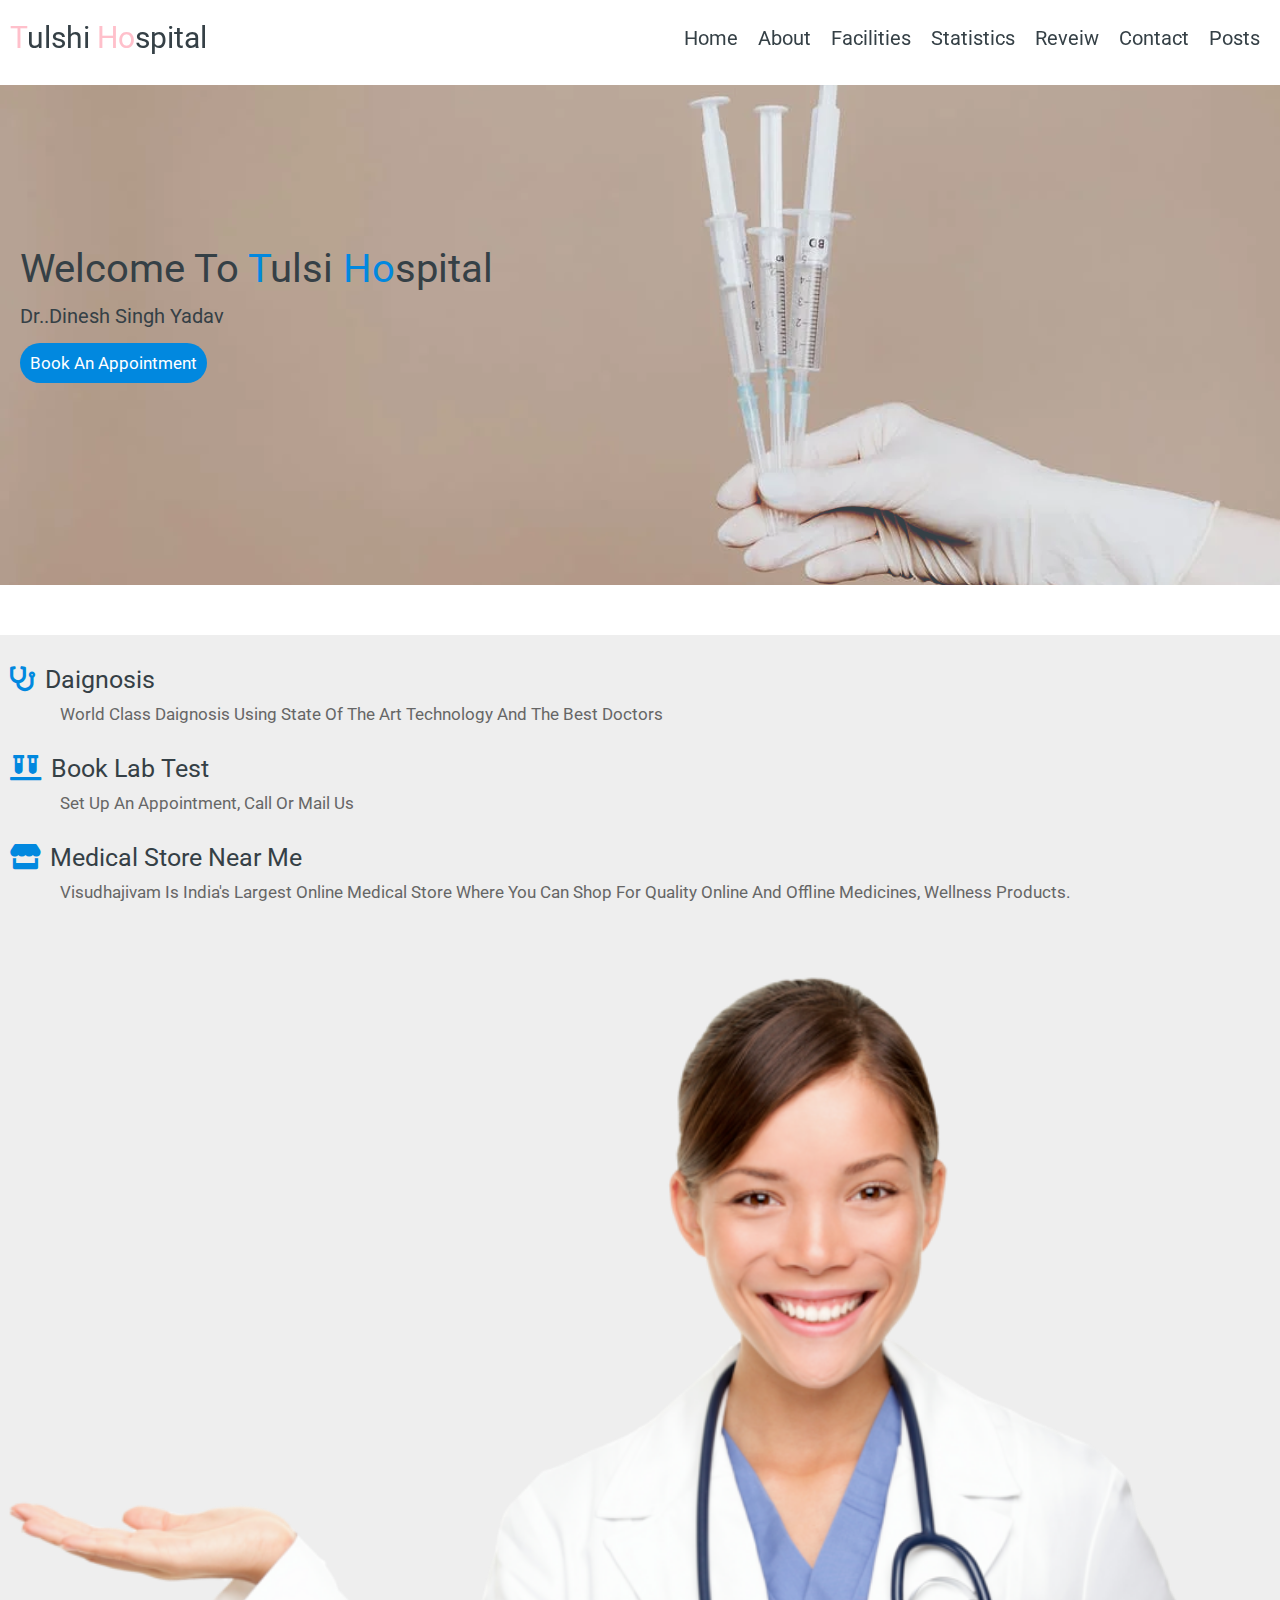
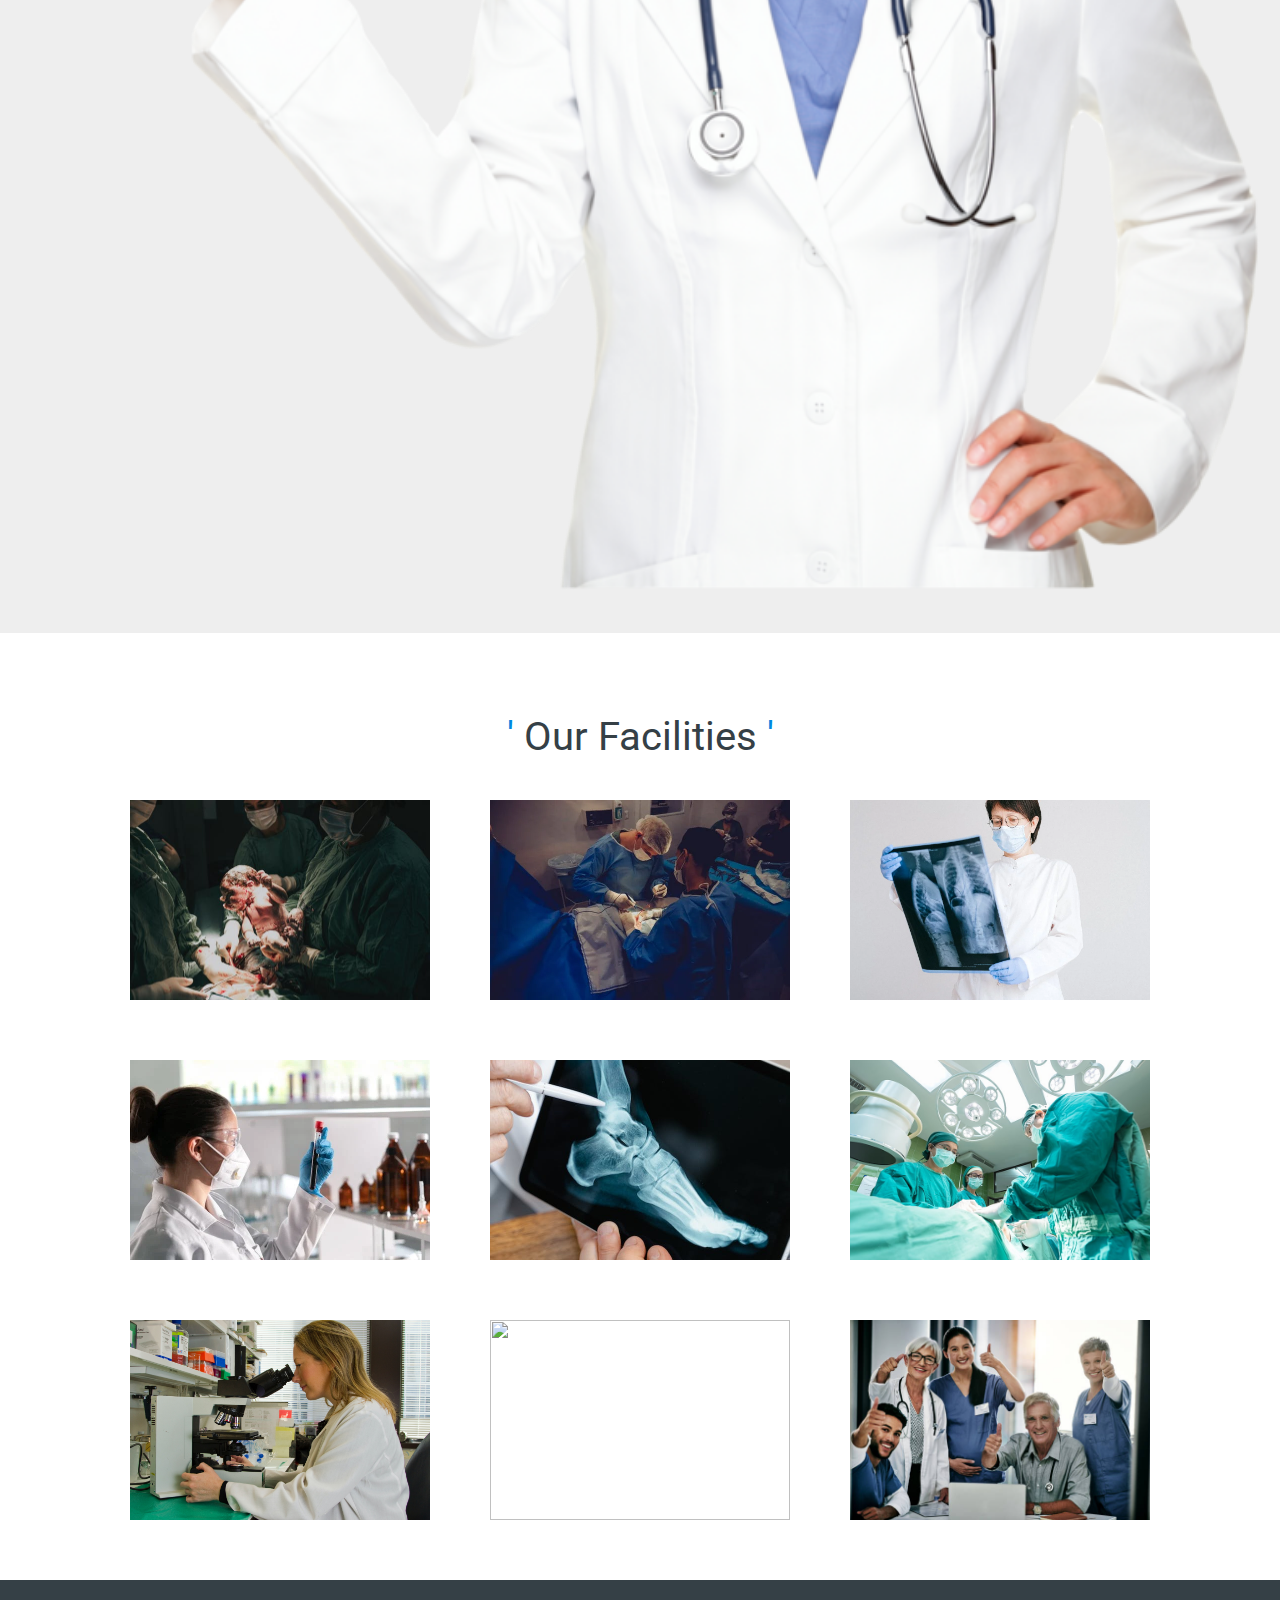
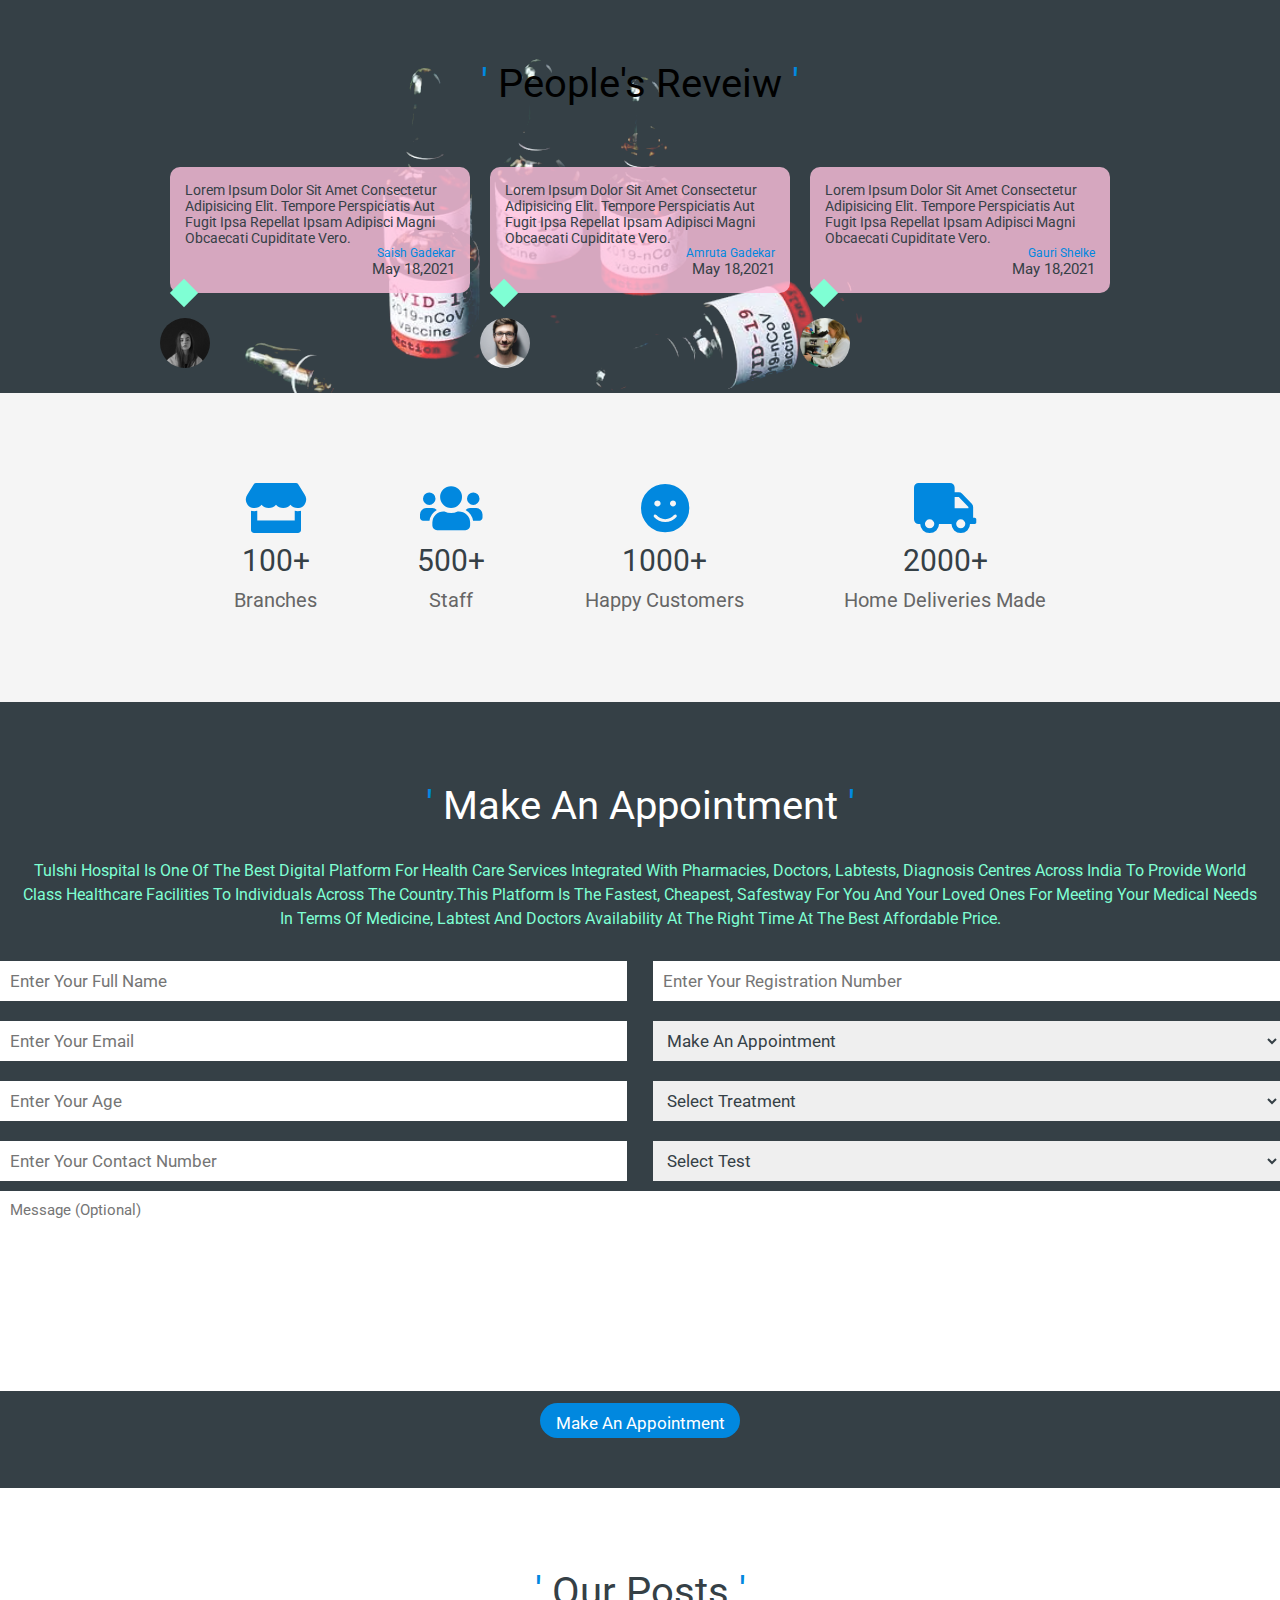
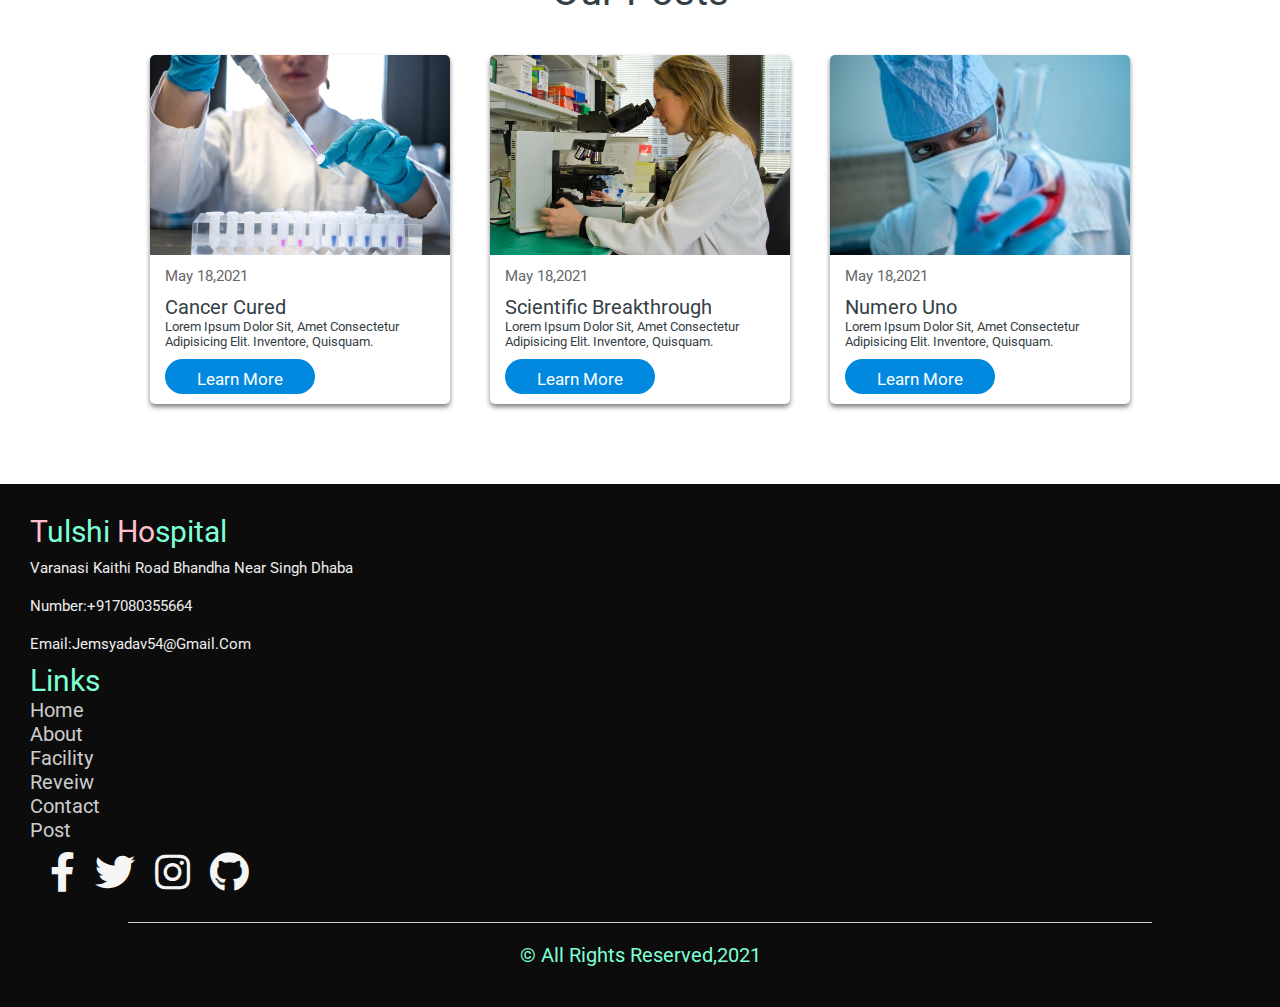
==== commit ca33a196: "link updated" ====
--- a/index.html
+++ b/index.html
@@ -148,7 +148,7 @@
               title="our premises"
             >
               <img
-                src="./image/team.jpeg"
+                src="./image/l2.jpg"
                 alt=""
               />
             </a>
@@ -210,7 +210,7 @@
             <h3>Gauri Shelke</h3>
             <span>may 18,2021</span>
             <img
-              src="./image/p3.jpg"
+              src="./image/l2.jpg"
               alt=""
             />
           </div>
@@ -261,7 +261,7 @@
 
           <div class="col-md-10 apt" data-aos="flip-down">
             <p>
-              VISUDH AJIVAM PVT LTD is one of the best digital platform for
+              Tulshi Hospital is one of the best digital platform for
               health care services integrated with pharmacies, doctors,
               labtests, diagnosis centres across India to provide world class
               Healthcare facilities to individuals across the country.This
@@ -393,7 +393,7 @@
             <p>
              varanasi Kaithi road bhandha near singh dhaba
             </p>
-            <p>Number:+919450251058</p>
+            <p>Number:+917080355664</p>
             <p>Email:jemsyadav54@gmail.com</p>
           </div>
 
@@ -408,12 +408,12 @@
           </div>
 
           <div class="socialmedialinks" data-aos="fade-left">
-            <a href="https://www.facebook.com/"
+            <a href="https://www.facebook.com/profile.php?id=100007224077290"
               ><i class="fab fa-facebook-f fa-2x l1"></i
             ></a>
             <a href=""><i class="fab fa-twitter fa-2x l2"></i></a>
-            <a href=""><i class="fab fa-instagram fa-2x l3"></i></a>
-            <a href="https://github.com/saishgadekar58"
+            <a href="https://instagram.com/jemsyadav?igshid=YmMyMTA2M2Y="><i class="fab fa-instagram fa-2x l3"></i></a>
+            <a href="https://github.com/jemsyadav"
               ><i class="fab fa-github fa-2x l3"></i
             ></a>
           </div>
--- a/style.css
+++ b/style.css
@@ -107,7 +107,7 @@
   color: var(--pink);
 }
 header .container .logo {
-  font-size: 3rem;
+  font-siZe: 3rem;
 }
 header .container .logo span {
   color: var(--pink);
--- a/style.css
+++ b/style.css
@@ -107,7 +107,7 @@
   color: var(--pink);
 }
 header .container .logo {
-  font-size: 3rem;
+  font-siZe: 3rem;
 }
 header .container .logo span {
   color: var(--pink);
